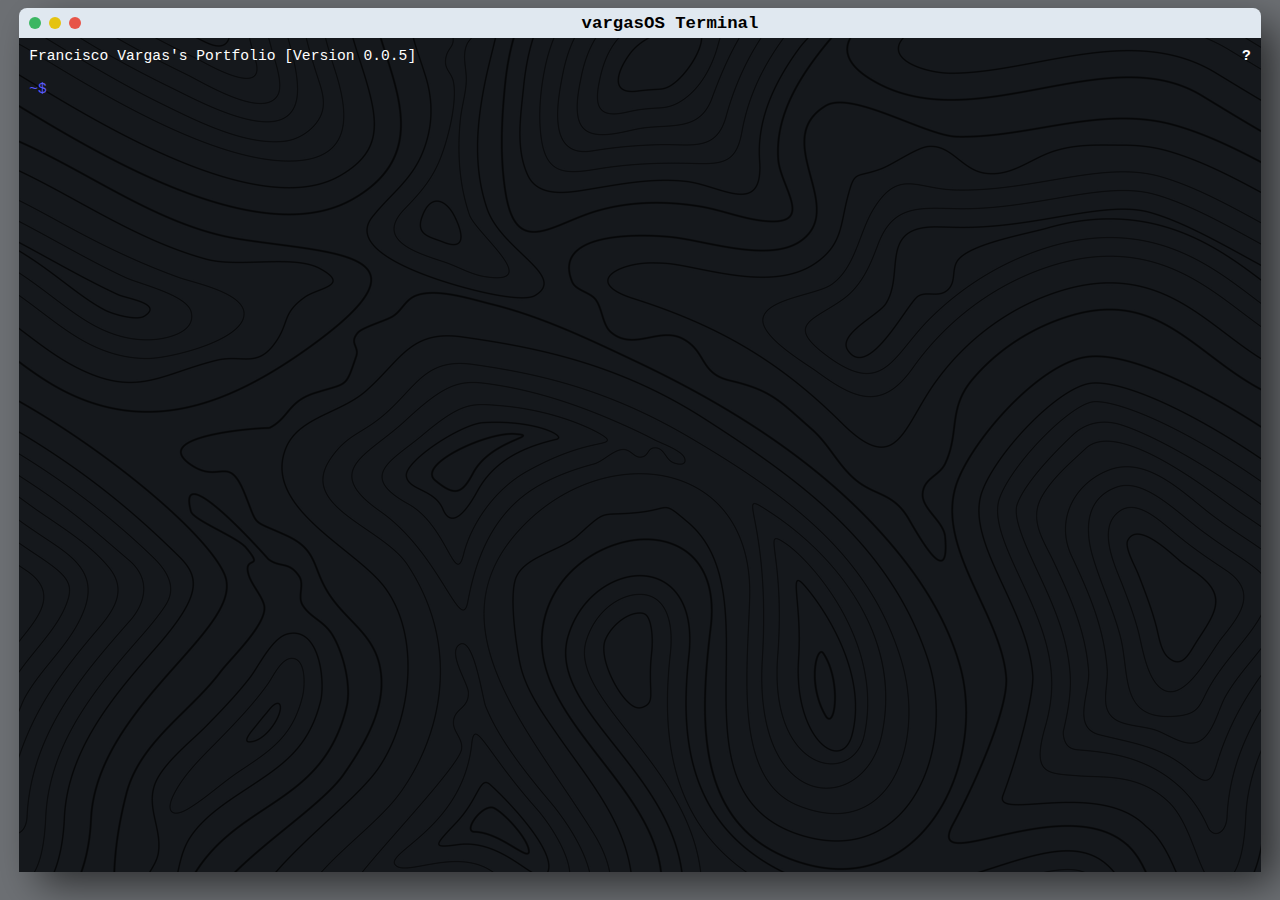
==== src/index.html @ cd7f4bc1 "FIX: vargasOS Instructions" ====
<!DOCTYPE html>
<html lang="en" >
<head>
  <meta charset="UTF-8">
  <title>vargasOS</title>
  <link rel="icon" type="image/x-icon" href="./favicon.png">
  <link rel="icon" type="image/x-icon" href="./favicon.png">
  <link rel="stylesheet" href="./style.css">
</head>
<body>
  <div class="terminal-window">
    <div class="titleBar">
      <div class="button green"></div>
      <div class="button yellow"></div>
      <div class="button red"></div>
      <span class="header title">vargasOS Terminal</span>
    </div>
    <section class="terminal">
      <div class="vargasOS-header">
        <div class="vargasOS-id">
          Francisco Vargas's Portfolio [Version 0.0.5]
        </div>
        <!-- <div class="vargasTip"><span class="gray">TIP: Linux Terminal Emulator</span> </div><br> -->
        <div class="tooltip"><b>?</b>
          <span class="tooltiptext">
            <h1>Welcome to vargasOS Command Chronicles</h1>
            <p>Embark on a coding journey and unveil the secrets within this portfolio.</p>

            <ul>
                <li><strong>ls:</strong> Gaze upon the realm, reveal hidden files and directories.</li>
                <li><strong>ls -l:</strong> Dive deeper, unravel details of each creation.</li>
                <li><strong>python3:</strong> Invoke the mystical serpent of programming.</li>
                <li><strong>lp:</strong> Unleash the power of the printed word in the physical realm.</li>
                <li><strong>clear:</strong> Wield the mighty broom, sweep away terminal clutter.</li>
            </ul>

            <p>For a grand reveal, utter the secret command:</p>
            <strong>igiveup</strong><br>

            <p>May your fingers dance on the keys, and your commands echo through the corridors of the terminal.</p>
            <p>The adventure begins with a single keystroke, press <strong>Enter ↵</strong> to submit your commands.</p>
          </span>
        </div>
      </div><br><br>
      <div class="history"></div>
      <span class="blue">~$</span> <span class="prompt"></span>
      <input type="text" id="commandInput">
      <!-- <span class="typed-cursor"></span> -->
    </section>
  </div>


  <!-- data -->
  <div class="terminal-data vargasOS-run-usage">
    <span class="gray">
      usage: cv.py [-h] [--id] [--academic] A [--skills] [--pro] [--portfolio] P [--contact] [--egg]<br><br>
      Get to know my work by experiencing it!<br><br>
      positional arguments:<br>
      <div class="info">
        <div class="usage_label">A</div>
        <div class="label_description">education type: educ | cert</div>
      </div>
      <div class="info">
        <div class="usage_label">P</div>
        <div class="label_description">project IDs: rift | algoz | esquotes | desota</div>
      </div><br>
      options:<br>
      <div class="info">
        <div class="usage_label">-h, --help</div>
        <div class="label_description">Show this help message and exit</div>
      </div>
      <!-- --id -->
      <div class="info">
        <div class="usage_label">--id</div>
        <div class="label_description">About me</div>
      </div>
      <!-- --academic -->
      <div class="info">
        <div class="usage_label">--academic</div>
        <div class="label_description">Academic Education</div>
      </div>
      <!-- --skills -->
      <div class="info">
        <div class="usage_label">--skills</div>
        <div class="label_description">Technical Abilities</div>
      </div>
      <!-- --pro -->
      <div class="info">
        <div class="usage_label">--pro</div>
        <div class="label_description">Professional Experience</div>
      </div>
      <!-- --portfolio -->
      <div class="info">
        <div class="usage_label">--portfolio</div>
        <div class="label_description">Portfolio Highlights</div>
      </div>
      <!-- --contact -->
      <div class="info">
        <div class="usage_label">--contact</div>
        <div class="label_description">How to reach me</div>
      </div>
    </span>
    <br><br>
  </div>

  <div class="terminal-data vargasOS-run-id">
    <span class="chapter">
      🔭 About Me
    </span><br>
    ----------------------------------------------<br>
    <div class="info">
      <div class="id_label">Name:</div>
      <div class="label_description">Framcisco Vargas</div>
    </div>
    <span class="gray">----------</span><br>
    <div class="info">
      <div class="id_label">BDay:</div>
      <div class="label_description"><a href="https://boilerplate-project-timestamp.franciscovarg15.repl.co/api/846115200000">Oct 24 1996</a></div>
    </div>
    <span class="gray">----------</span><br>
    <div class="info">
      <div class="id_label">Role:</div>
      <div class="label_description">Software Developer</div>
    </div>
    <span class="gray">----------</span><br>
    <div class="info">
      <div class="id_label">Location:</div>
      <div class="label_description">Portugal 🇵🇹</div>
    </div>
    <span class="gray">----------</span><br>
    <div class="info">
      <div class="id_label">Github:</div>
      <div class="label_description">
        <a href="https://github.com/franciscomvargas/">
          <img title="open github" alt="Github Badge" src="https://img.shields.io/badge/-franciscomvargas-black?style=flat&logo=github&logoColor=white">
        </a>
      </div>
    </div>
    <span class="gray">----------</span><br>
    <div class="info">
      <div class="id_label">Portfolio:</div>
      <div class="label_description">
        <a href="https://vargasos.netlify.app/">
          <img title="personal portfolio" alt="vargasOS.Portfolio" src="https://img.shields.io/badge/vargasOS-0.0.5-orange.svg?logo=[data-uri]">
        </a>
        <a href="https://github.com/franciscomvargas/vargasos.portfolio/">
          <img title="portfolio repository" alt="Portfolio Repository" src="https://img.shields.io/badge/-franciscomvargas/vargasOS.portfolio-black?style=flat&logo=github&logoColor=white">
        </a>
      </div>
    </div>
    <br><br>
  </div>
  <!-- file:acess_denied/denied.html -->
  <div class="terminal-data vargasOS-run-sudo_id">
    <span class="chapter">
      🔭 About Me
    </span><br>
    ----------------------------------------------<br>
    <div class="info">
      <div class="id_label">Name:</div>
      <div class="label_description">Framcisco Vargas</div>
    </div>
    <span class="gray">----------</span><br>
    <div class="info">
      <div class="id_label">BDay:</div>
      <div class="label_description"><a href="https://boilerplate-project-timestamp.franciscovarg15.repl.co/api/846115200000">Oct 24 1996</a></div>
    </div>
    <span class="gray">----------</span><br>
    <div class="info">
      <div class="id_label">Role:</div>
      <div class="label_description">Software Developer</div>
    </div>
    <span class="gray">----------</span><br>
    <div class="info">
      <div class="id_label">Location:</div>
      <div class="label_description">Portugal 🇵🇹</div>
    </div>
    <span class="gray">----------</span><br>
    <div class="info">
      <div class="id_label">Github:</div>
      <div class="label_description">
        <a href="https://github.com/franciscomvargas/">
          <img title="open github" alt="Github Badge" src="https://img.shields.io/badge/-franciscomvargas-black?style=flat&logo=github&logoColor=white">
        </a>
      </div>
    </div>
    <span class="gray">----------</span><br>
    <div class="info">
      <div class="id_label">Portfolio:</div>
      <div class="label_description">
        <a href="https://vargasos.netlify.app/">
          <img title="personal portfolio" alt="vargasOS.Portfolio" src="https://img.shields.io/badge/vargasOS-0.0.5-orange.svg?logo=[data-uri]">
        </a>
        <a href="https://github.com/franciscomvargas/vargasos.portfolio/">
          <img title="portfolio repository" alt="Portfolio Repository" src="https://img.shields.io/badge/-franciscomvargas/vargasOS.portfolio-black?style=flat&logo=github&logoColor=white">
        </a>
      </div>
    </div>
    <span class="gray">----------</span><br>
    <div class="info">
      <div class="id_label">Contact:</div>
      <div class="label_description">
        <!-- Gmail -->
        <!-- <a class="mail_url" href="mailto:__bfg_removed__"> -->
        <a class="mail_url" href="acess_denied/denied.html">
          <img title="send email" alt="Send Email" src="imgs/gmail.png" class="id_img">
        </a>
        <!-- Whatsapp -->
        <!-- <a class="wa_url" href="https://wa.me/__bfg_removed__"> -->
        <a class="wa_url" href="acess_denied/denied.html">
          <img title="contact me" alt="WhatsApp Contact" src="imgs/whatsapp.png" class="id_img">
        </a>
        <!-- LinkedIn -->
        <a href="https://linkedin.com/in/franciscomvargas/">
          <img title="dm me" alt="LinkedIn Profile" src="imgs/linkedin.png" class="id_img">
        </a>
        <!-- Discord -->
        <a href="http://discordapp.com/users/franciscomvargas">
          <img title="dm me" alt="Discord Contact" src="imgs/discord.png" class="id_img">
        </a>
      </div>
    </div>
  </div>

  <div class="terminal-data vargasOS-run-academic">
    <div class="education">
      <span class="chapter">
        🎓 Education
      </span><br>
      ----------------------------------------------<br>
      <span class="title">
        💻 <i>Electrotechnical and Computer Engineering</i>
      </span><br>
      <span class="gray">----------</span><br>
      <div class="info">
        <div class="id_label">School:</div>
        <div class="label_description"><a href="https://www.isep.ipp.pt/">ISEP</a></div>
      </div>
      <span class="gray">----------</span><br>
      <div class="info">
        <div class="id_label">Duration:</div>
        <div class="label_description">Sep 2020 – Nov 2022</div>
      </div>
      <span class="gray">----------</span><br>
      <div class="info">
        <div class="id_label">Status:</div>
        <div class="label_description"><b>Incomplete</b> – <i>leave of absence</i></div>
      </div><br>
      <span class="title">
        🤖 <i>Higher Professional Training Course in Mechatronics and Production Systems</i>
      </span><br>
      <span class="gray">----------</span><br>
      <div class="info">
        <div class="id_label">School:</div>
        <div class="label_description"><a href="https://ua.pt">UA</a></div>
      </div>
      <span class="gray">----------</span><br>
      <div class="info">
        <div class="id_label">Duration:</div>
        <div class="label_description">Sep 2017 – Jun 2019</div>
      </div>
      <span class="gray">----------</span><br>
      <div class="info">
        <div class="id_label">Status:</div>
        <div class="label_description"><b>Grading Percentage</b> – 80%</div>
      </div><br>
      <span class="title">
        📚 <i>Scientific-Humanistic Course of Sciences and Technologies</i>
      </span><br>
      <span class="gray">----------</span><br>
      <div class="info">
        <div class="id_label">School:</div>
        <div class="label_description"><a href="https://www.aeoj.org">AEOJ</a></div>
      </div>
      <span class="gray">----------</span><br>
      <div class="info">
        <div class="id_label">Duration:</div>
        <div class="label_description">Sep 2011 – Jun 2014</div>
      </div>
      <span class="gray">----------</span><br>
      <div class="info">
        <div class="id_label">Status:</div>
        <div class="label_description"><b>Grading Percentage</b> – 80%</div>
      </div>
      <br><br>
    </div>
    <div class="certificates">
      <span class="chapter">
        📜 Certificates
      </span><br>
      ----------------------------------------------<br>
      <span class="title">
        📡 <i><a href="https://www.freecodecamp.org/certification/franciscomvargas/back-end-development-and-apis">Back End Development and APIs</a></i>
      </span><br>
      <span class="gray">------------</span><br>
      <div class="info">
        <div class="certificate_label">Academy:</div>
        <div class="label_description"><a href="https://www.freecodecamp.org/">@freecodecamp</a></div>
      </div>
      <span class="gray">------------</span><br>
      <div class="info">
        <div class="certificate_label">Received:</div>
        <div class="label_description">Jan 2018</div>
      </div><br>
      <span class="title">
        🧠 <i><a href="https://www.freecodecamp.org/certification/franciscomvargas/javascript-algorithms-and-data-structures">Javascript Algorithms and Data Structures</a></i>
      </span><br>
      <span class="gray">------------</span><br>
      <div class="info">
        <div class="certificate_label">Academy:</div>
        <div class="label_description"><a href="https://www.freecodecamp.org/">@freecodecamp</a></div>
      </div>
      <span class="gray">------------</span><br>
      <div class="info">
        <div class="certificate_label">Received:</div>
        <div class="label_description">Apr 2023</div>
      </div><br>
      <span class="title">
        📊 <i><a href="https://www.freecodecamp.org/certification/franciscomvargas/data-analysis-with-python-v7">Data Analysis with Python</a></i>
      </span><br><br>
      <span class="gray">------------</span><br>
      <div class="info">
        <div class="certificate_label">Academy:</div>
        <div class="label_description"><a href="https://www.freecodecamp.org/">@freecodecamp</a></div>
      </div>
      <span class="gray">------------</span><br>
      <div class="info">
        <div class="certificate_label">Received:</div>
        <div class="label_description">Jun 2023</div>
      </div>
      <br><br>
    </div>
  </div>

  <div class="terminal-data vargasOS-run-skills">
    <span class="chapter">
      🛠️ Technical Abilities
    </span><br>
    ----------------------------------------------<br>
    <span class="green"># 1 - Beginner:</span><span class="gray"> Academic , training only</span><br>
    <span class="yellow"># 2 - Intermediate:</span><span class="gray"> Level 1 + small projects or internships</span><br>
    <span class="red"># 3 - Advanced:</span><span class="gray"> Level 1/2 + project experience</span><br>
    <span class="purple"># 4 – Professional:</span><span class="gray"> Level 1/2/3 + wide professional experience</span><br>
    <span class="blue"># 5 - Expert</span><br><br>
    
    <div class="skills_row">
      <div class="skills_category"><b>CATEGORY</b></div>
      <div class="skills_level"><b>LEVEL</b></div>
      <div class="skills_category"><b>CATEGORY</b></div>
      <div class="skills_level"><b>LEVEL</b></div>
    </div>

    <div class="skills_row">
      <div class="skills_category"><span class="gray"><i>PROGRAMMING</i></span></div>
      <div class="skills_level"><span class="gray">-</span></div>
      <div class="skills_category"><span class="gray"><i>PACKAGES</i></span></div>
      <div class="skills_level"><span class="gray">-</span></div>
    </div>

    <div class="skills_row">
      <div class="skills_category">Python</div>
      <div class="skills_level"><span class="purple">4</span></div>
      <div class="skills_category">Pandas</div>
      <div class="skills_level"><span class="red">3</span></div>
    </div>

    <div class="skills_row">
      <div class="skills_category">JavaScript</div>
      <div class="skills_level"><span class="red">3</span></div>
      <div class="skills_category">FastAPI</div>
      <div class="skills_level"><span class="yellow">2</span></div>
    </div>

    <div class="skills_row">
      <div class="skills_category">C</div>
      <div class="skills_level"><span class="red">3</span></div>
      <div class="skills_category">Selenium</div>
      <div class="skills_level"><span class="green">1</span></div>
    </div>

    <div class="skills_row">
      <div class="skills_category">Git</div>
      <div class="skills_level"><span class="red">3</span></div>
      <div class="skills_category"><span class="gray"><i>TOOLS</i></span></div>
      <div class="skills_level"><span class="gray">-</span></div>
    </div>

    <div class="skills_row">
      <div class="skills_category">SQL</div>
      <div class="skills_level"><span class="red">3</span></div>
      <div class="skills_category">VS Code</div>
      <div class="skills_level"><span class="purple">4</span></div>
    </div>

    <div class="skills_row">
      <div class="skills_category">HTML5</div>
      <div class="skills_level"><span class="yellow">2</span></div>
      <div class="skills_category">Arduino</div>
      <div class="skills_level"><span class="red">3</span></div>
    </div>

    <div class="skills_row">
      <div class="skills_category">CSS</div>
      <div class="skills_level"><span class="yellow">2</span></div>
      <div class="skills_category">Libre Office</div>
      <div class="skills_level"><span class="red">3</span></div>
    </div>

    <div class="skills_row">
      <div class="skills_category">Node JS</div>
      <div class="skills_level"><span class="green">1</span></div>
      <div class="skills_category">MS Office</div>
      <div class="skills_level"><span class="red">3</span></div>
    </div>

    <div class="skills_row">
      <div class="skills_category">PHP</div>
      <div class="skills_level"><span class="green">1</span></div>
      <div class="skills_category">Jupyter</div>
      <div class="skills_level"><span class="yellow">2</span></div>
    </div>

    <div class="skills_row">
      <div class="skills_category"><span class="gray"><i>DATABASES</i></span></div>
      <div class="skills_level"><span class="gray">-</span></div>
      <div class="skills_category">Docker</div>
      <div class="skills_level"><span class="green">1</span></div>
    </div>

    <div class="skills_row">
      <div class="skills_category">MariaDB</div>
      <div class="skills_level"><span class="red">3</span></div>
      <div class="skills_category"><span class="gray"><i>OP. SYSTEMS</i></span></div>
      <div class="skills_level"><span class="gray">-</span></div>
    </div>

    <div class="skills_row">
      <div class="skills_category">SQL Server</div>
      <div class="skills_level"><span class="yellow">2</span></div>
      <div class="skills_category">Windows</div>
      <div class="skills_level"><span class="red">3</span></div>
    </div>

    <div class="skills_row">
      <div class="skills_category">NoSQL</div>
      <div class="skills_level"><span class="yellow">2</span></div>
      <div class="skills_category">Linux</div>
      <div class="skills_level"><span class="red">3</span></div>
    </div>

    <div class="skills_row">
      <div class="skills_category"></div>
      <div class="skills_level"></div>
      <div class="skills_category">Raspberry Pi</div>
      <div class="skills_level"><span class="yellow">2</span></div>
    </div>
    </br>
  </div>

  <div class="terminal-data vargasOS-run-pro">
      <span class="chapter">
        🤝 Professional Experience
      </span><br>
      ----------------------------------------------<br>
      <div class="desota_pro">
        <span class="title">
          <img src="imgs/desota.png" alt="Desota logo" class="pro_img">
          <i><a href="https://desota.net/">DeSOTA</a></i>
        </span><br>
        <span class="gray">-------------</span><br>
        <div class="info">
          <div class="pro_label">Role:</div>
          <div class="label_description">Software Developer</div>
        </div>
        <span class="gray">-------------</span><br>
        <div class="info">
          <div class="pro_label">Duration:</div>
          <div class="label_description">May 2023 – Current</div>
        </div>
        <span class="gray">-------------</span><br>
        <div class="info">
          <div class="pro_label">Description:</div>
          <div class="label_description">
            • R&D of Web-Scrapers (<a href="https://github.com/franciscomvargas/descraper">DeScraper</a>, <a href="https://github.com/franciscomvargas/DeUrlCruncher">DeUrlCruncher</a>);<br>
            • R&D of DeSOTA Desktop APP (<a href="https://github.com/desotaai/demanagertools">DeManagerTools</a>, <a href="https://github.com/DeSOTAai/DeRunner">DeRunner</a>);<br>
            • R&D of DeSOTA developer tools in <a href="https://pypi.org/project/desota/">PyPi</a>.
          </div>
        </div>
      </div>
      <div class="upwork">
        <span class="title">
          <img src="imgs/upwork.png" alt="Upwork logo" class="pro_img">
          <i><a href="https://upwork.com/">Upwork</a></i>
        </span><br>
        <span class="gray">-------------</span><br>
        <div class="info">
          <div class="pro_label">Role:</div>
          <div class="label_description">Software Developer</div>
        </div>
        <span class="gray">-------------</span><br>
        <div class="info">
          <div class="pro_label">Duration:</div>
          <div class="label_description">Sep 2021 – Current</div>
        </div>
        <span class="gray">-------------</span><br>
        <div class="info">
          <div class="pro_label">Description:</div>
          <div class="label_description">
            • R&D of software related solutions, including the web-scraper <a href="https://github.com/pauloavila88/algoz">Algoz</a>.
          </div>
        </div>
      </div>
      <div class="agicore">
        <span class="title">
          <img src="imgs/agicore.jpeg" alt="Agicore logo" class="pro_img">
          <i><a href="https://agicore.pt/">Agicore Engineering</a></i>
        </span><br>
        <span class="gray">-------------</span><br>
        <div class="info">
          <div class="pro_label">Role:</div>
          <div class="label_description">Project Manager</div>
        </div>
        <span class="gray">-------------</span><br>
        <div class="info">
          <div class="pro_label">Duration:</div>
          <div class="label_description">Jun 2020 – Jun 2021</div>
        </div>
        <span class="gray">-------------</span><br>
        <div class="info">
          <div class="pro_label">Description:</div>
          <div class="label_description">
            • Training and experience in electrical engineering project management (development and retrofit of electrical industrial automatons);
            • Training and experience in C# programming.
          </div>
        </div>
      </div>
      <div class="jpm">
        <span class="title">
          <img src="imgs/jpm.png" alt="Agicore logo" class="pro_img">
          <i><a href="https://jpm.pt/">JPM Industry</a></i>
        </span><br>
        <span class="gray">-------------</span><br>
        <div class="info">
          <div class="pro_label">Role:</div>
          <div class="label_description">Mechatronics Designer</div>
        </div>
        <span class="gray">-------------</span><br>
        <div class="info">
          <div class="pro_label">Duration:</div>
          <div class="label_description">Jan 2019 – Jun 2019</div>
        </div>
        <span class="gray">-------------</span><br>
        <div class="info">
          <div class="pro_label">Description:</div>
          <div class="label_description">
            • Curricular Internship for Higher Professional Training Course in Mechatronics and Production Systems;
            • Design of an <a href="https://en.wikipedia.org/wiki/Automated_guided_vehicle">AGV</a>'s forklift powered by <a href="https://en.wikipedia.org/wiki/Mecanum_wheel">mecanum wheels</a>.
          </div>
        </div>
      </div>
      <div class="ferpinta">
        <span class="title">
          <img src="imgs/ferpinta.png" alt="Agicore logo" class="pro_img">
          <i><a href="https://www.ferpinta.pt/">Ferpinta</a></i>
        </span><br>
        <span class="gray">-------------</span><br>
        <div class="info">
          <div class="pro_label">Role:</div>
          <div class="label_description">Improvement Technician</div>
        </div>
        <span class="gray">-------------</span><br>
        <div class="info">
          <div class="pro_label">Duration:</div>
          <div class="label_description">Jan 2018 – Jun 2018</div>
        </div>
        <span class="gray">-------------</span><br>
        <div class="info">
          <div class="pro_label">Description:</div>
          <div class="label_description">
            • Experience in the manufacturing sector applied to:<br>
            &nbsp;&nbsp;⁃ Production's improvement;<br>
            &nbsp;&nbsp;⁃ Manufacturing processes.
          </div>
        </div>
      </div>
    </div>
  </div>

  <div class="terminal-data vargasOS-run-portfolio">
    <div class="portfolioTag">
      <span class="chapter">
        🕹️ My Projects
      </span><br>
    </div>
    ----------------------------------------------<br>
    <div class="rift">
      <span class="title">
        🐠 <i>Rift-Aquatics</i>
      </span><br>
      <!--Context-->
      <div class="gray">
        <span class="project-context">R&D of Aquarium Controller by:</span><br>
        <span class="project-context-indent">• Monitoring the pH levels and temperature;</span><br>
        <span class="project-context-indent">• Pump of diverse chemicals to achieve optimal reef tank water parameters.</span>
      </div>
      <span class="gray">------------------</span><br>
      <div class="info">
        <div class="portfolio_label">Press Release:</div>
        <div class="label_description"><a href="https://reefbuilders.com/2022/02/23/rift-aquarium-controller-now-available-for-pre-order/">reefBuilders</a></div>
      </div>
      <span class="gray">------------------</span><br>
      <div class="info">
        <div class="portfolio_label">Timeframe:</div>
        <div class="label_description">May 2020 - Jan 2023 <i>(2 years 9 months)</i></div>
      </div>
      <span class="gray">------------------</span><br>
      <div class="info">
        <div class="portfolio_label">Technologies:</div>
        <div class="label_description">Python; Raspberry Pi; Arduino<br></div>
      </div>
      <span class="gray">------------------</span><br>
      <div class="info">
        <div class="portfolio_label">Main Activities:</div>
        <div class="label_description">
          Electrical Designer<br>
          Co-Creator
        </div>
      </div>
      <br><br>
    </div>
    
    <div class="algoz">
      <span class="title">
        🏘️ <i>Algoz</i>
      </span><br>
      <!--Context-->
      <div class="gray">
        <span class="project-context">Web App, developed as a freelancer, with <a href="https://www.zapimoveis.com.br/">zapimóveis</a> web scraper.</span><br>
        <span class="project-context-indent">Communication with the webpage through API, and compilation of the results in Google Sheets.</span>
      </div>
      <span class="gray">------------------</span><br>
      <div class="info">
        <div class="portfolio_label">Source Code:</div>
        <div class="label_description">
          <!--Github-->
          <a href="https://github.com/pauloavila88/algoz">
            <img src="https://img.shields.io/badge/-pauloavila88/algoz-black?style=flat&logo=github&logoColor=white" title="open repository" alt="Project Repository">
          </a>
        </div>
      </div>
      <span class="gray">------------------</span><br>
      <div class="info">
        <div class="portfolio_label">Teaser:</div>
        <div class="label_description"><a href="https://github.com/pauloavila88/algoz/assets/87917356/6445a740-b728-41bf-b664-6dfc3b0e4748">Usage clip</a></div>
      </div>
      <span class="gray">------------------</span><br>
      <div class="info">
        <div class="portfolio_label">Client Review:</div>
        <div class="label_description"><a href="https://www.linkedin.com/posts/franciscomvargas_see-how-i-can-get-your-project-done-on-upwork-activity-7108119685455323137-oJPL?utm_source=share&utm_medium=member_desktop">⭐⭐⭐⭐⭐</a></div>
      </div>
      <span class="gray">------------------</span><br>
      <div class="info">
        <div class="portfolio_label">Timeframe:</div>
        <div class="label_description">August 2023 - September 2023 <i>(2 months)</i></div>
      </div>
      <span class="gray">------------------</span><br>
      <div class="info">
        <div class="portfolio_label">Technologies:</div>
        <div class="label_description">Google API; Oracle Cloud; Python; FastAPI; Uvicorn; HTML5; Jquery; CSS; Shell Scripting;<br></div>
      </div>
      <span class="gray">------------------</span><br>
      <div class="info">
        <div class="portfolio_label">Main Activities:</div>
        <div class="label_description">Full-Stack development<br></div>
      </div>
      <br><br>
    </div>
    
    <div class="esquotes">
      <span class="title">
        🐍 <i>JSON Quote Escape for Python</i>
      </span><br>
      <!--Context-->
      <div class="gray">
        <span class="project-context">Open-Source tool for preprocessing JSON data that contains unescaped quotes within string values.</span><br>
        <span class="project-context-indent">It takes a JSON string as input and transforms it by escaping double or single quotes within the string values.</span>
      </div>
      <span class="gray">------------------</span><br>
      <div class="info">
        <div class="portfolio_label">Source Code:</div>
        <div class="label_description">
          <!--Github-->
          <a href="https://github.com/franciscomvargas/json_esquotes">
            <img src="https://img.shields.io/badge/-franciscomvargas/json_esquotes-black?style=flat&logo=github&logoColor=white" title="open repository" alt="Project Repository">
          </a>
        </div>
      </div>
      <span class="gray">------------------</span><br>
      <div class="info">
        <div class="portfolio_label">Teaser:</div>
        <div class="label_description">
          <!--Gist-->
          <a href="https://gist.github.com/franciscomvargas/59977fda1182fc3607c0c2b0fa606511#example-usage">
            <img src="https://img.shields.io/badge/-Usage_in_Gist-black?style=flat&logo=github&logoColor=white" title="open example" alt="Project Repository">
          </a>
        </div>
      </div>
      <span class="gray">------------------</span><br>
      <div class="info">
        <div class="portfolio_label">Timeframe:</div>
        <div class="label_description">October 2023 <i>(1 month)</i></div>
      </div>
      <span class="gray">------------------</span><br>
      <div class="info">
        <div class="portfolio_label">Technologies:</div>
        <div class="label_description">Python; JSON; AST; Regex; Github; CLI;<br></div>
      </div>
      <span class="gray">------------------</span><br>
      <div class="info">
        <div class="portfolio_label">Main Activities:</div>
        <div class="label_description"><a href="https://www.reddit.com/r/Python/comments/177704z/json_quote_remover/">Collaborative Development</a><br>Creator</div>
      </div>
      <br>
    </div>

    
    <div class="desota">
      <span class="title">
        🚀 <i>DeSOTA</i>
      </span><br>
      <!--Context-->
      <div class="gray">
        <span class="project-context">State Of The Art <a href="https://en.wikipedia.org/wiki/Artificial_general_intelligence">General Intelligence</a> (aka DeSOTA AGI):</span><br>
        <span class="project-context-indent">• <a href="https://desta.net/">User Interface</a> with DeSOTA AGI;</span><br>
        <span class="project-context-indent">• <a href="https://github.com/desotaai">Operating System</a> (open-source) for DeSOTA AGI request answer, through a <a href="https://en.wikipedia.org/wiki/Computer_network">computer network</a>.</span>
      </div>
      <span class="gray">------------------</span><br>
      <div class="info">
        <div class="portfolio_label">Homepage:</div>
        <div class="label_description"><a href="https://desta.net/">https://desta.net/</a></div>
      </div>
      <span class="gray">------------------</span><br>
      <div class="info">
        <div class="portfolio_label">Timeframe:</div>
        <div class="label_description">May 2023 - Present <i>(8 months)</i></div>
      </div>
      <span class="gray">------------------</span><br>
      <div class="info">
        <div class="portfolio_label">Technologies:</div>
        <div class="label_description">Python; Prompt Development; PyPi; Github Actions; Conda; NSSM; Systemctl; Shell Scripting; MariaDB<br></div>
      </div>
      <span class="gray">------------------</span><br>
      <div class="info">
        <div class="portfolio_label">Main Activities:</div>
        <div class="label_description">Co-Creator<br>R&D of DeSOTA AGI;<br>Development and maintenance of the following repositories:</div>
      </div>
      <table class="desota_repos">
        <tr>
          <th>DESOTA BRANCH</th>
          <th>REPOSITORY</th>
          <th>DESCRIPTION</th>
        </tr>
        <tr>
          <td>DeSOTA OS</td>
          <td>
            <!--DeManagerTools-->
            <a href="https://github.com/DeSOTAai/DeManagerTools">
              <img src="https://img.shields.io/badge/-desotaai/DeManagerTools-black?style=flat&logo=github&logoColor=white" title="open repository" alt="Project Repository">
            </a>
          </td>
          <td>Desktop APP for management of Desota Services</td>
        </tr>
        <tr>
          <td>DeSOTA OS</td>
          <td>
            <!--DeRunner-->
            <a href="https://github.com/DeSOTAai/DeRunner">
              <img src="https://img.shields.io/badge/-desotaai/DeRunner-black?style=flat&logo=github&logoColor=white" title="open repository" alt="Project Repository">
            </a>
          </td>
          <td>Main Runner of Desota Services</td>
        </tr>
        <tr>
          <td>DeSOTA OS</td>
          <td>
            <!--pip-->
            <!--Github-->
            <a href="https://github.com/DeSOTAai/pip">
              <img src="https://img.shields.io/badge/-desotaai/pip-black?style=flat&logo=github&logoColor=white" title="open repository" alt="Project Repository">
            </a>
            <!--PyPi-->
            <a href="https://pypi.org/project/desota/">
              <img src="https://img.shields.io/pypi/v/desota" title="open package" alt="Package Repository">
            </a>
          </td>
          <td>PyPi Package for DeSOTA AI Model Developers</td>
        </tr>
        <tr>
          <td>DeSOTA AI Models</td>
          <td>
            <!--descraoer-->
            <a href="https://github.com/franciscomvargas/descraper">
              <img src="https://img.shields.io/badge/-franciscomvargas/descraper-black?style=flat&logo=github&logoColor=white" title="open repository" alt="Project Repository">
            </a>
          </td>
          <td>General web scraper, with assistance of AI Models </td>
        </tr>
        <tr>
          <td>DeSOTA AI Models</td>
          <td>
            <!--DeUrlCruncher-->
            <a href="https://github.com/franciscomvargas/DeUrlCruncher">
              <img src="https://img.shields.io/badge/-franciscomvargas/DeUrlCruncher-black?style=flat&logo=github&logoColor=white" title="open repository" alt="Project Repository">
            </a>
          </td>
          <td>Get google URL results from search query</td>
        </tr>
        <tr>
          <td>DeSOTA AI Models</td>
          <td>
            <!--NeuralQA-->
            <a href="https://github.com/franciscomvargas/NeuralQA">
              <img src="https://img.shields.io/badge/-franciscomvargas/NeuralQA-black?style=flat&logo=github&logoColor=white" title="open repository" alt="Project Repository">
            </a><br>
            <span class="tiny">forked from <a href="https://github.com/victordibia/neuralqa">victordibia/neuralqa</a></span>
          </td>
          <td>A Usable Library for Question Answering on Large Datasets with BERT</td>
        </tr>
        <tr>
          <td>DeSOTA AI Models</td>
          <td>
            <!--whisper.cpp-->
            <a href="https://github.com/franciscomvargas/whisper.cpp">
              <img src="https://img.shields.io/badge/-franciscomvargas/whisper.cpp-black?style=flat&logo=github&logoColor=white" title="open repository" alt="Project Repository">
            </a><br>
            <span class="tiny">forked from <a href="https://github.com/ggerganov/whisper.cpp">ggerganov/whisper.cpp</a></span>
          </td>
          <td>Port of OpenAI's Whisper model in C/C++</td>
        </tr>
      </table>
      <br>
    </div>
  </div>

  <div class="terminal-data vargasOS-run-contact">
    <span class="chapter">
      <img src="https://media.giphy.com/media/33lDNYEKy15at3Iftv/giphy.gif" width="30"/> Contact me
    </span><br>
    ----------------------------------------------<br>
    <table class="contact_table">
      <tr>
        <td rowspan="3"><img src="https://desota.net/assistant/desota_downloads/vargas_profile.jpg" alt="How I look like"></td>
        <th><span class="title">
          🌐 <i>I'm all ears for new projects, so feel free to message me!</i>
        </span></th>
      </tr>
      <tr>
        <!--Linkedin-->
        <td><a href="https://linkedin.com/in/franciscomvargas/">
          <img src="https://img.shields.io/badge/LinkedIn-blue?style=for-the-badge&logo=linkedin&logoColor=white" alt="LinkedIn Badge" title="franciscomvargas"/>
        </a></td>
      </tr>
      <tr>
        <!--Discord-->
        <td><a href="http://discordapp.com/users/franciscomvargas">
          <img src="https://img.shields.io/badge/Discord-5865f2?style=for-the-badge&logo=discord&logoColor=white" alt="Discord Badge" title="franciscomvargas"/>
        </a></td>
      </tr>
    </table>
    
    <br><br>
  </div>


  <!-- External Scripts -->
  <script language="JavaScript" type="text/javascript" src='https://ajax.googleapis.com/ajax/libs/jquery/2.1.3/jquery.min.js'></script>
  <script language="JavaScript" type="text/javascript" src='https://www.mattboldt.com/demos/typed-js/js/typed.custom.js'></script>

  <!--Improvements: https://github.com/mattboldt/typed.js
    <script src='https://www.mattboldt.com/demos/typed-js/js/typed.custom.js'></script>
  -->

  <!-- Internal Scripts -->
  <script  language="JavaScript" type="text/javascript" src="./script.js"></script>

</body>
</html>
---- src/style.css ----
@media print {
  /*@media all {*/
  .terminal-window {
    text-align: left;
    width: 100%;
    height: 100%;
    position: absolute;
    overflow:visible;
  }

  .terminal{
    display: block !important;
    width: auto !important;
    height: auto !important;
    overflow: visible !important;
  }
  .vargasTip {
    display: none;
  }
  /* Print Colors */
  .terminal-window .titleBar .button.green {
    display: none;
  }
  .terminal-window .titleBar .button.yellow {
    display: none;
  }
  .terminal-window .titleBar .button.red {
    display: none;
  }

  .terminal-window .gray { 
    color: gray;
    print-color-adjust: exact; 
  }
  .terminal-window .green { 
    color: green;
    print-color-adjust: exact; 
  }
  .terminal-window .yellow { 
    color: rgb(231, 231, 33);
    print-color-adjust: exact; 
  }
  .terminal-window .red { 
    color: rgb(255, 116, 116);
    print-color-adjust: exact; 
  }
  .terminal-window .purple { 
    color: purple;
    print-color-adjust: exact; 
  }
  .terminal-window .blue { 
    color: rgb(90, 90, 255);
    print-color-adjust: exact; 
  }
  .terminal-window a { 
    color: rgb(111, 111, 255);
    print-color-adjust: exact; 
  }
}
@media screen {
  .terminal-window {
    text-align: left;
    width: 97vw;
    height: 96vh;
    border-radius: 10px;
    margin: auto;
    position: relative;
    -webkit-box-shadow: 17px 14px 40px -3px rgba(0,0,0,0.62);
    -moz-box-shadow: 17px 14px 40px -3px rgba(0,0,0,0.62);
    box-shadow: 17px 14px 40px -3px rgba(0,0,0,0.62);
  }
}
body {
  background: #6D7074;
}
/* __Terminal Window__ */
/* Terminal Input */
.terminal-window input:focus {
  outline: none; /* Remove default focus outline */
  border: none;  /* Remove border on focus */
}
.terminal-window input {
  background: none;
  border: none;
  color: white;
  font: inherit;
  width: 85%; 
}

/* Title Bar */
.terminal-window .titleBar { 
  text-align: center;
  font-family: Menlo, Monaco, "Consolas", "Courier New", "Courier";
}
.terminal-window .titleBar {
  background: #E0E8F0;
  height: 30px;
  border-radius: 8px 8px 0 0;
  display: flex;
  justify-content: space-between;
  align-items: center;
  padding: 0 10px;
}
.terminal-window .titleBar .button {
  width: 12px;
  height: 12px;
  /* display: inline-block; */
  margin-right: 8px;
  border-radius: 8px;
}
.terminal-window .titleBar .button.green {
  background: #3BB662;
}
.terminal-window .titleBar .button.yellow {
  background: #E5C30F;
}
.terminal-window .titleBar .button.red {
  background: #E75448;
}
.terminal-window .titleBar .title {
  flex-grow: 1;
  text-align: center;
}

/* Tool Tip */
.vargasOS-id{
  float: left;
}

.tooltip {
  float: right;
  position: relative;
}

.tooltip .tooltiptext {
  visibility: hidden;
  width: 40em;
  background-color: black;
  color: #fff;
  text-align: left;
  border-radius: 6px;
  padding: 8px 8px;
  
  /* Position the tooltip */
  position: absolute;
  z-index: 1;
  top: -5px;
  right: 105%;
}

.tooltip:hover .tooltiptext {
  visibility: visible;
}

/* Terminal Console */
.terminal-window section.terminal {
  color: white;
  font-family: Menlo, Monaco, "Consolas", "Courier New", "Courier";
  font-size: 11pt;
  background: #15181c ;
  background-image:url('bg.gif');
  background-blend-mode: multiply;
  background-repeat: repeat;
  background-attachment: local;
  padding: 10px;
  box-sizing: border-box;
  position: absolute;
  width: 100%;
  top: 30px;
  bottom: 0;
  overflow: auto;
}

.terminal-data { display: none; }
.terminal-window .gray { color: gray; }
.terminal-window .green { color: green;}
.terminal-window .yellow { color: rgb(231, 231, 33);}
.terminal-window .red { color: rgb(255, 116, 116);}
.terminal-window .purple { color: purple;}
.terminal-window .blue { color: rgb(90, 90, 255);}
.terminal-window a { color: rgb(111, 111, 255);}
.terminal-window a:hover img {
  filter: brightness(1.2);
}

/* CV FORMAT - START */
.terminal-window .chapter { 
  font-weight: bold;
  font-size: 16pt;
}
.terminal-window .title { 
  font-weight: bold;
  font-size: 13pt;
}
.terminal-window .tiny { 
  font-size: 9pt;
}

/* - USAGE */
.usage_label {
  text-align: left;
  min-width: 100px; /* Adjust as needed */
  margin-right: 5px; /* Adjust as needed */
}

/* - ID */
.info {
  display: flex;
  justify-content: space-between;
  align-items: flex-start;
  margin-left: 5px; /* Adjust as needed */
}

.id_label {
  font-style: italic;
  text-align: right;
  min-width: 75px; /* Adjust as needed */
  margin-right: 10px; /* Adjust as needed */
}
.label_description {
  flex-grow: 1;
}

.id_img{
  max-width: 23px;
}

/* - SKILLS */
.skills_row {
  display: flex;
  /* justify-content: space-between; */
  margin-top: 0.2em;
}

.skills_category, .skills_level {
  box-sizing: border-box; /* Include padding and border in the total width and height */
  border-collapse: collapse;
  border: none;
}

.skills_category{
  min-width: 120px;
  text-align: right;
  margin-right: 1em; /* Adjust the right margin as needed */
}

.skills_level {
  min-width: 60px;
  text-align: left;
}

/* - ACADEMIC */
.certificate_label{
  font-style: italic;
  text-align: right;
  min-width: 90px; /* Adjust as needed */
  margin-right: 10px; /* Adjust as needed */
}
/* - PRO */
.pro_img{
  max-width: 30px;
}
.pro_label {
  font-style: italic;
  text-align: right;
  min-width: 100px; /* Adjust as needed */
  margin-right: 10px; /* Adjust as needed */
}

/* - PORTFOLIO */
.project-context{  margin-left: 2.4em; }
.project-context-indent{ margin-left: 4em; }

.portfolio_label {
  font-style: italic;
  text-align: right;
  min-width: 138px; /* Adjust as needed */
  margin-right: 10px; /* Adjust as needed */
}

.terminal-window .desota_repos {
  margin-left: auto; 
  margin-right: auto; 
  font-size: 10pt;
  /* margin-left: 134px; */
}.terminal-window .desota_repos td, th  {
  border: 1px solid #898b8f;
}

/* - CONTACT */
.contact_table {
  width: 100%;
  border-collapse: collapse;
  margin-top: 20px;
}

.contact_table th, .contact_table td {
  padding: 4px;
  text-align: left;
}

.profile_pic {
  max-width: 100px;
  max-height: 100px;
  border-radius: 50%;
}

.title {
  font-weight: bold;
  font-size: 18px;
}

.contact_table img {
  max-width: 160px;
  vertical-align: middle;
  margin-right: 5px;
}
/* CV FORMAT - END */


.terminal-window section.terminal .typed-cursor {
    opacity: 1;
    display: none;
    -webkit-animation: blink 0.7s infinite;
    -moz-animation: blink 0.7s infinite;
    animation: blink 0.7s infinite;
}
@keyframes blink{
    0% { opacity:1; }
    50% { opacity:0; }
    100% { opacity:1; }
}
@-webkit-keyframes blink{
    0% { opacity:1; }
    50% { opacity:0; }
    100% { opacity:1; }
}
@-moz-keyframes blink{
    0% { opacity:1; }
    50% { opacity:0; }
    100% { opacity:1; }
}

/*Tables*/
.terminal-window table {
  margin-top: 8px;
  border-collapse: collapse;
  width: auto;
}
.terminal-window th {
  font-weight: bold;
  font-style: italic;
}
.terminal-window td, th {
  border: none;
  text-align: left;
  padding: 8px;
}
.terminal-window tr:nth-child(even) {
  background-color: #15181c;
}
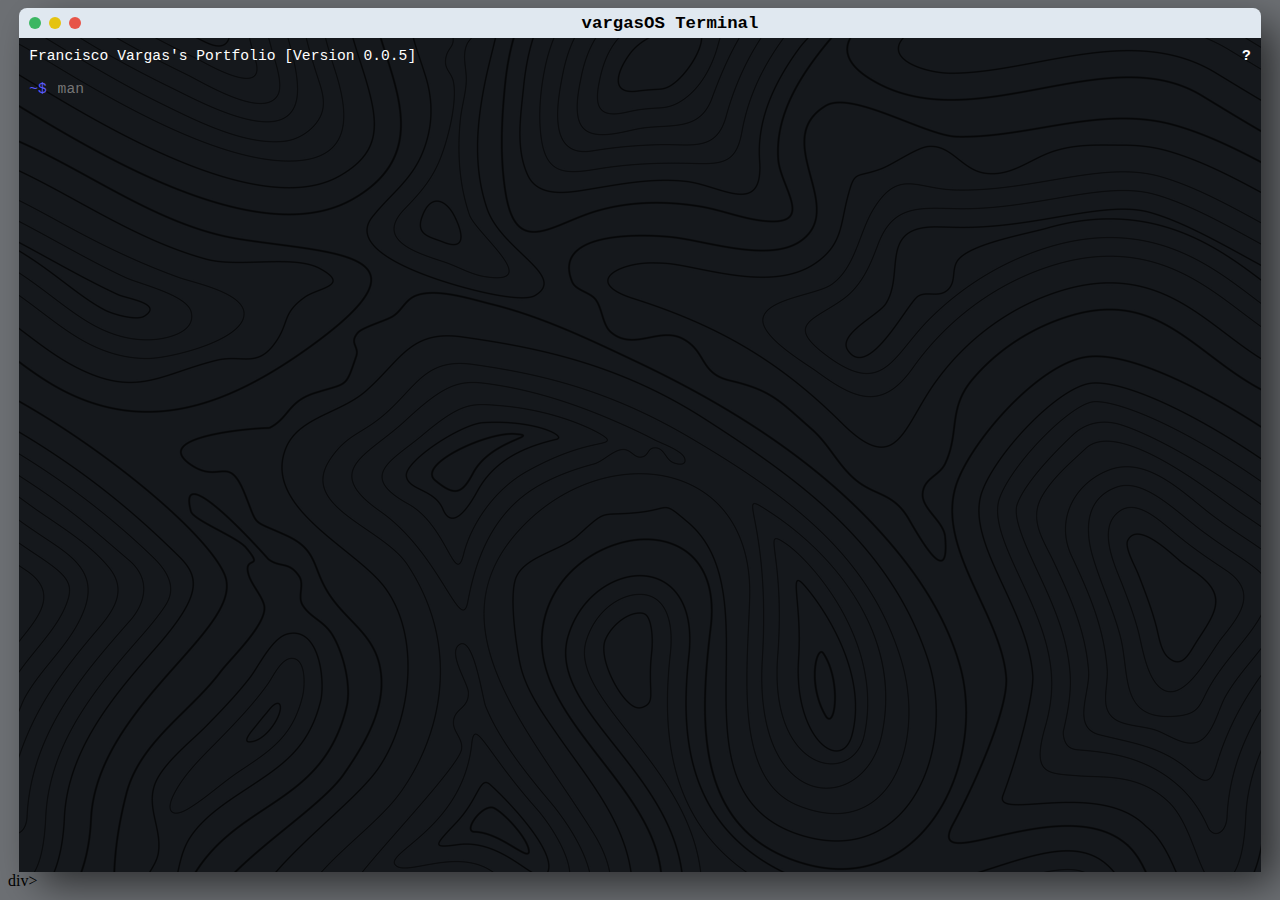
==== commit f66b01b7: "UPG: More Instructions!" ====
--- a/src/index.html
+++ b/src/index.html
@@ -27,15 +27,15 @@
             <p>Embark on a coding journey and unveil the secrets within this portfolio.</p>
 
             <ul>
+                <li><strong>man:</strong> The "manual" beckons. Let the wisdom of the digital sages guide your journey.</li>
                 <li><strong>ls:</strong> Gaze upon the realm, reveal hidden files and directories.</li>
-                <li><strong>ls -l:</strong> Dive deeper, unravel details of each creation.</li>
                 <li><strong>python3:</strong> Invoke the mystical serpent of programming.</li>
                 <li><strong>lp:</strong> Unleash the power of the printed word in the physical realm.</li>
                 <li><strong>clear:</strong> Wield the mighty broom, sweep away terminal clutter.</li>
             </ul>
 
-            <p>For a grand reveal, utter the secret command:</p>
-            <strong>igiveup</strong><br>
+            <p>For a grand reveal, utter the command:</p>
+            <strong>vargasOS</strong><br>
 
             <p>May your fingers dance on the keys, and your commands echo through the corridors of the terminal.</p>
             <p>The adventure begins with a single keystroke, press <strong>Enter ↵</strong> to submit your commands.</p>
@@ -44,13 +44,59 @@
       </div><br><br>
       <div class="history"></div>
       <span class="blue">~$</span> <span class="prompt"></span>
-      <input type="text" id="commandInput">
+      <input type="text" id="commandInput" placeholder="man">
       <!-- <span class="typed-cursor"></span> -->
     </section>
   </div>
 
 
   <!-- data -->
+  <!-- man command -->
+  <div class="terminal-data vargasOS-run-man_vargasos">
+    NAME<br>
+    <span class="gray">
+      <div class="man-sub-title">vargasOS - Linux Terminal Portfolio by <a href="https://github.com/franciscomvargas/">Francisco Vargas</a><br></div>
+    </span><br>
+
+    DESCRIPTION<br>
+    <span class="gray">
+      <div class="man-sub-title">VargasOS is a Linux terminal emulator. It provides a set of commands to interact and explore my portfolio.<br></div>
+    </span><br>
+    
+    COMMANDS<br>
+    <span class="gray">
+      <div class="man-command">ls</div>
+      <div class="man-sub-content">List all files in the current directory.</div><br>
+
+      <div class="man-command">clear</div>
+      <div class="man-sub-content">Clear the terminal screen.</div><br>
+
+      <div class="man-command">python3</div>
+      <div class="man-sub-content">Call and execute <strong>.py</strong> scripts.</div><br>
+      
+      <div class="man-command">lp</div>
+      <div class="man-sub-content">Print the contents of the terminal.</div><br>
+
+      <div class="man-command">man</div>
+      <div class="man-sub-content">Display this manual.</div><br>
+        
+    </span><br>
+
+    EXAMPLE<br>
+      <div class="man-command"><span class="blue">~$</span> python3 [file.py] --id</div>
+    <span class="gray">
+      <div class="man-sub-content">This command runs the python script (file.py) with the "--id" argument, indicating a specific action or information retrieval.</div>
+    </span><br>
+    
+    SEE ALSO<br>
+    <span class="gray">
+      <div class="man-sub-title">For more details and customization options, refer to the source code in the portfolio <a href="https://github.com/franciscomvargas/vargasos.portfolio/">repository</a>.</div>
+    </span><br>
+
+    </span>
+  </div>div>
+  
+  
   <div class="terminal-data vargasOS-run-usage">
     <span class="gray">
       usage: cv.py [-h] [--id] [--academic] A [--skills] [--pro] [--portfolio] P [--contact] [--egg]<br><br>
--- a/src/style.css
+++ b/src/style.css
@@ -183,6 +183,19 @@
   filter: brightness(1.2);
 }
 
+/* MANUALS */
+.man-sub-title {
+  margin-left: 4em; /* Adjust as needed */
+}
+.man-command {
+  font-weight: bold;
+  margin-left: 4em; /* Adjust as needed */
+    color: white;
+}
+.man-sub-content {
+  margin-left: 8em; /* Adjust as needed */
+}
+
 /* CV FORMAT - START */
 .terminal-window .chapter { 
   font-weight: bold;
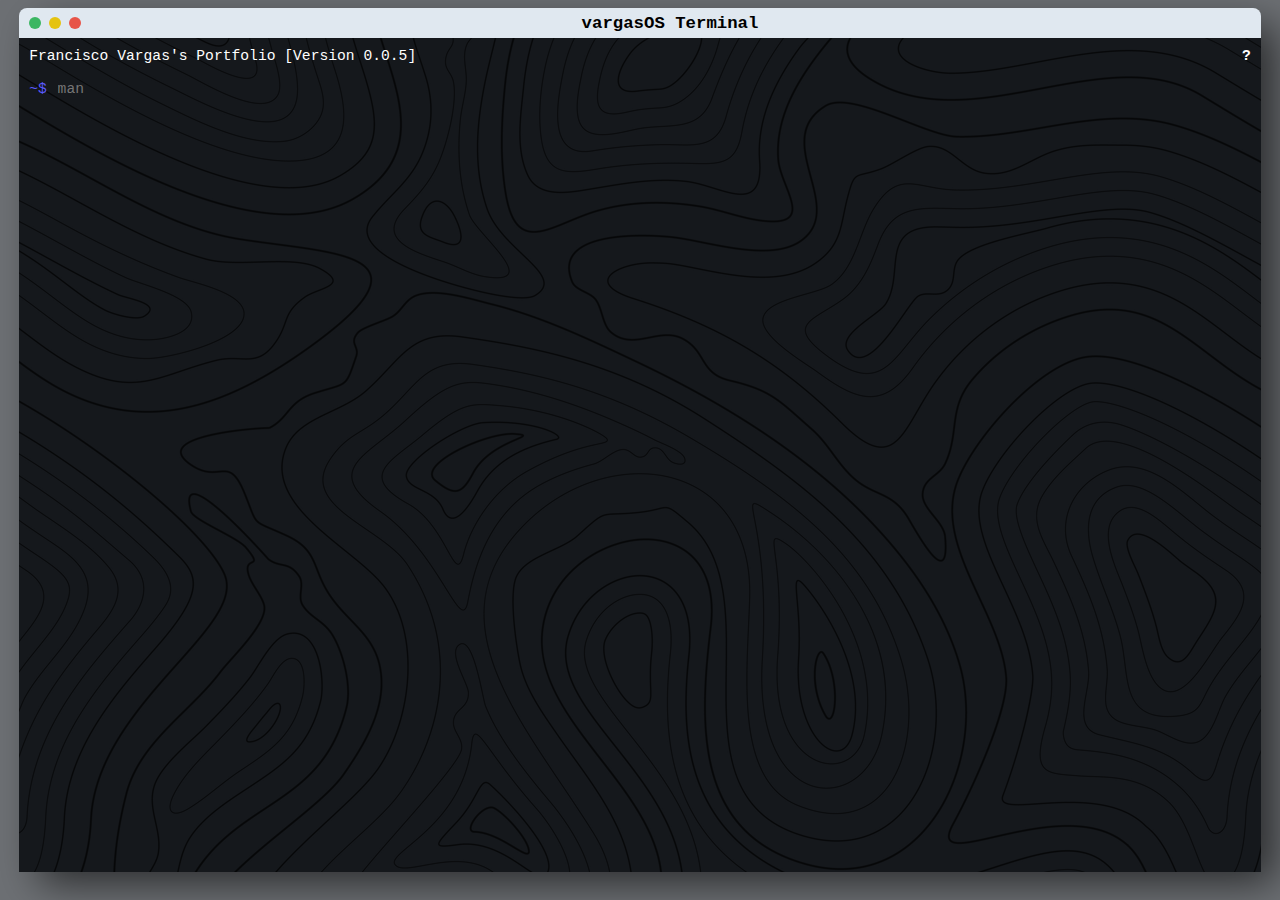
==== commit f7958da7: "FIX: to many divs" ====
--- a/src/index.html
+++ b/src/index.html
@@ -83,9 +83,9 @@
     </span><br>
 
     EXAMPLE<br>
-      <div class="man-command"><span class="blue">~$</span> python3 [file.py] --id</div>
+      <div class="man-command"><span class="blue">~$</span> python3 [file.py] --help</div>
     <span class="gray">
-      <div class="man-sub-content">This command runs the python script (file.py) with the "--id" argument, indicating a specific action or information retrieval.</div>
+      <div class="man-sub-content">This command runs the python script (file.py) with the "--help" argument, indicating a specific action or information retrieval.</div>
     </span><br>
     
     SEE ALSO<br>
@@ -94,12 +94,12 @@
     </span><br>
 
     </span>
-  </div>div>
+  </div>
   
   
   <div class="terminal-data vargasOS-run-usage">
     <span class="gray">
-      usage: cv.py [-h] [--id] [--academic] A [--skills] [--pro] [--portfolio] P [--contact] [--egg]<br><br>
+      usage: cv.py [-h] [--id] [--academic [A]] [--skills] [--pro] [--portfolio [P]] [--contact] [--egg]<br><br>
       Get to know my work by experiencing it!<br><br>
       positional arguments:<br>
       <div class="info">
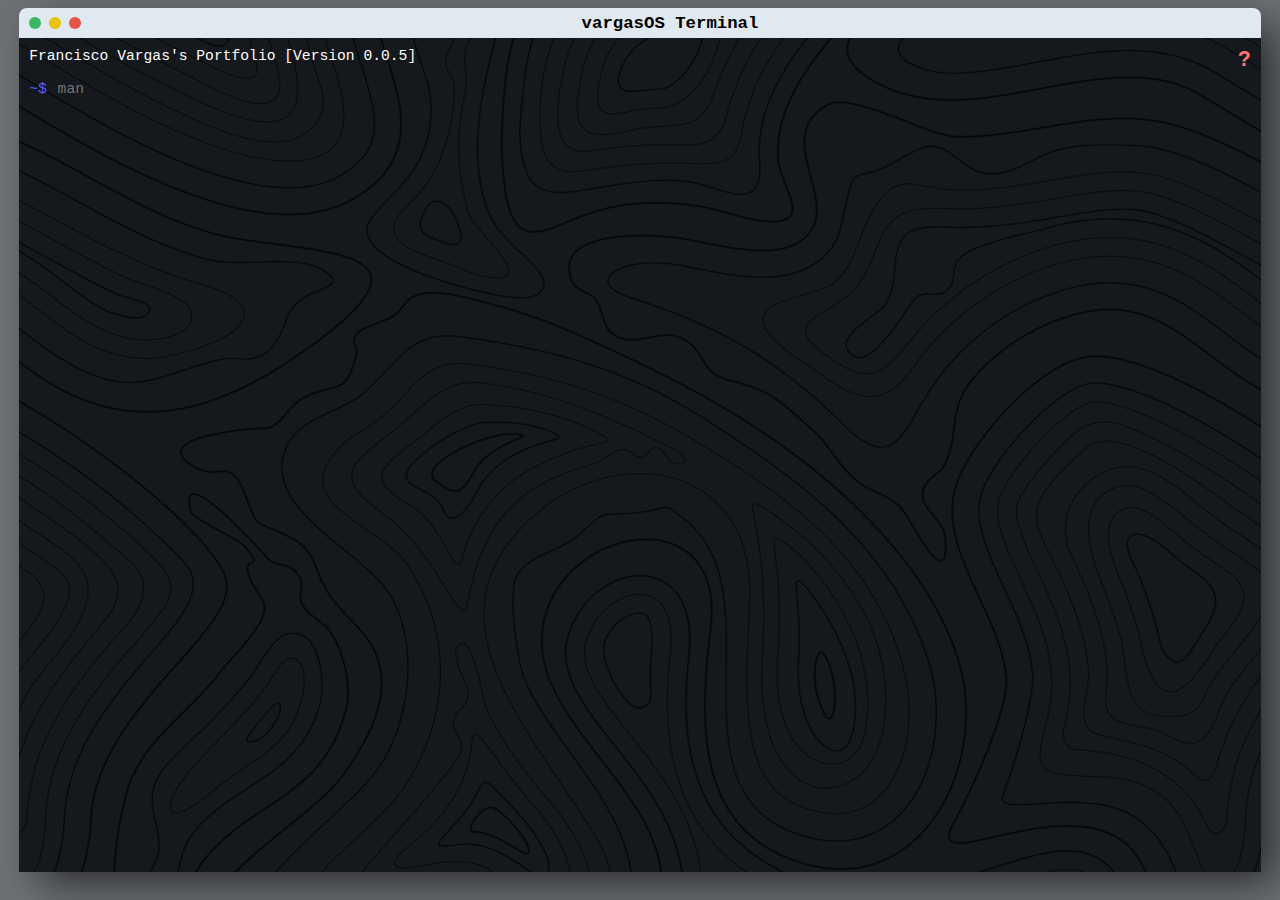
==== commit 29a0c8bf: "FIX: tips emphasize" ====
--- a/src/index.html
+++ b/src/index.html
@@ -20,8 +20,7 @@
         <div class="vargasOS-id">
           Francisco Vargas's Portfolio [Version 0.0.5]
         </div>
-        <!-- <div class="vargasTip"><span class="gray">TIP: Linux Terminal Emulator</span> </div><br> -->
-        <div class="tooltip"><b>?</b>
+        <div class="tooltip red"><b>?</b>
           <span class="tooltiptext">
             <h1>Welcome to vargasOS Command Chronicles</h1>
             <p>Embark on a coding journey and unveil the secrets within this portfolio.</p>
--- a/src/style.css
+++ b/src/style.css
@@ -1,4 +1,4 @@
- @media print {
+@media print {
   /*@media all {*/
   .terminal-window {
     text-align: left;
@@ -128,11 +128,13 @@
 }
 
 .tooltip {
+  font-size: 16pt;
   float: right;
   position: relative;
 }
 
 .tooltip .tooltiptext {
+  font-size: 10pt;
   visibility: hidden;
   width: 40em;
   background-color: black;
